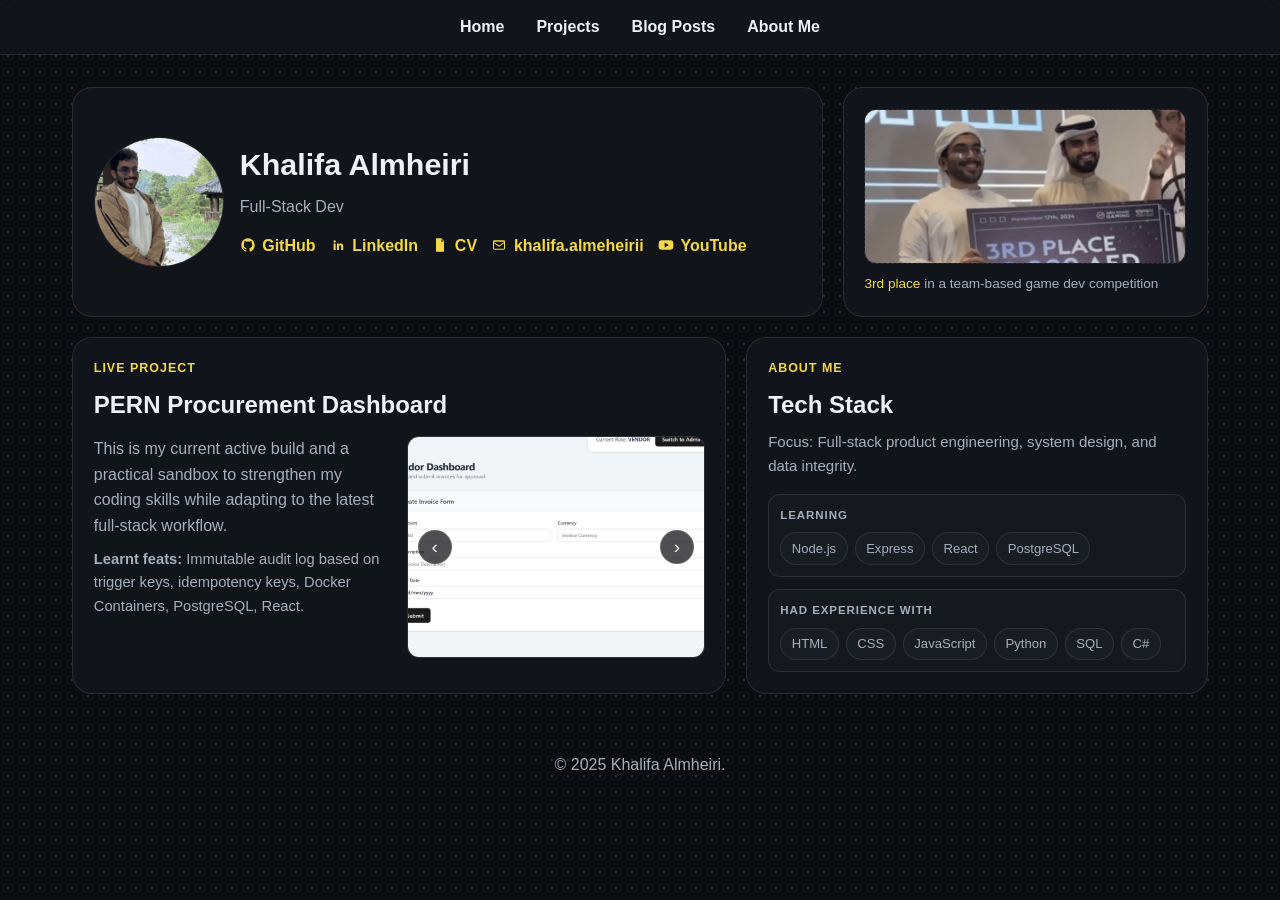
==== index.html @ 5a66d3f3 "Moved HTML to root for vercel." ====
<!DOCTYPE html>
<html lang="en">
<head>
    <meta charset="UTF-8">
    <meta name="viewport" content="width=device-width, initial-scale=1.0">
    <title>My Portfolio</title>
    <link rel="stylesheet" href="styles/styles.css">
</head>
<body>
    <header>
        <nav>
            <ul>
                <li><a href="index.html">Home</a></li>
                <li><a href="projects.html">Projects</a></li>
                <li><a href="blog-posts.html">Blog Posts</a></li>
                <li><a href="about-me.html">About Me</a></li>
            </ul>
        </nav>
    </header>

    <main>
        <section class="bento-grid">
            <article id="hero" class="bento-card hero-card">
                <img src="images/headshot.jpg" alt="Headshot of Khalifa Almheiri" class="headshot">
                <div>
                    <h1>Khalifa Almheiri</h1>
                    <p class="tagline">Full Stack Developer with a passion for system design and game development.</p>
                    <div class="hero-links">
                        <a href="https://github.com/XKhalifaX" target="_blank" rel="noopener noreferrer" class="hero-link">
                            <span class="link-icon" aria-hidden="true">
                                <svg viewBox="0 0 24 24" role="img" aria-hidden="true" focusable="false">
                                    <path d="M12 2C6.48 2 2 6.58 2 12.23c0 4.52 2.87 8.35 6.84 9.7.5.1.68-.22.68-.49 0-.24-.01-1.04-.01-1.89-2.78.62-3.37-1.22-3.37-1.22-.45-1.18-1.11-1.49-1.11-1.49-.91-.64.07-.62.07-.62 1 .07 1.53 1.06 1.53 1.06.9 1.57 2.36 1.12 2.94.86.09-.67.35-1.12.63-1.37-2.22-.26-4.56-1.14-4.56-5.08 0-1.12.39-2.03 1.03-2.75-.1-.26-.45-1.31.1-2.73 0 0 .84-.27 2.75 1.05A9.3 9.3 0 0 1 12 6.84c.85 0 1.71.12 2.51.36 1.9-1.32 2.74-1.05 2.74-1.05.56 1.42.21 2.47.1 2.73.64.72 1.03 1.63 1.03 2.75 0 3.95-2.35 4.82-4.59 5.07.36.32.68.94.68 1.9 0 1.37-.01 2.48-.01 2.82 0 .27.18.6.69.49A10.25 10.25 0 0 0 22 12.23C22 6.58 17.52 2 12 2Z"/>
                                </svg>
                            </span>
                            <span>GitHub</span>
                        </a>
                        <a href="https://www.linkedin.com/in/khalifa-almheiri-a9456b327?utm_source=share&utm_campaign=share_via&utm_content=profile&utm_medium=ios_app" target="_blank" rel="noopener noreferrer" class="hero-link">
                            <span class="link-icon" aria-hidden="true">
                                <svg viewBox="0 0 24 24" role="img" aria-hidden="true" focusable="false">
                                    <path d="M6.94 8.5a1.74 1.74 0 1 1 0-3.48 1.74 1.74 0 0 1 0 3.48ZM5.4 9.84h3.08V19.6H5.4V9.84Zm4.86 0h2.95v1.34h.04c.41-.78 1.41-1.6 2.9-1.6 3.1 0 3.67 2.09 3.67 4.8v5.22h-3.08v-4.63c0-1.1-.02-2.51-1.5-2.51-1.5 0-1.73 1.2-1.73 2.43v4.71h-3.08V9.84Z"/>
                                </svg>
                            </span>
                            <span>LinkedIn</span>
                        </a>
                        <a href="" class="hero-link">
                            <span class="link-icon" aria-hidden="true">
                                <svg viewBox="0 0 24 24" role="img" aria-hidden="true" focusable="false">
                                    <path d="M6 2h8l4 4v16H6V2Zm8 1.5V7h3.5L14 3.5ZM8 11h8v1.5H8V11Zm0 3h8v1.5H8V14Zm0 3h6v1.5H8V17Z"/>
                                </svg>
                            </span>
                            <span>CV</span>
                        </a>
                        <a href="mailto:khalifa.almeheirii@gmail.com" class="hero-link" data-copy-text="khalifa.almeheirii@gmail.com" data-copy-only="true" aria-label="Copy email khalifa.almeheirii@gmail.com">
                            <span class="link-icon" aria-hidden="true">
                                <svg viewBox="0 0 24 24" role="img" aria-hidden="true" focusable="false">
                                    <path d="M3 6.75A1.75 1.75 0 0 1 4.75 5h14.5C20.22 5 21 5.78 21 6.75v10.5A1.75 1.75 0 0 1 19.25 19H4.75A1.75 1.75 0 0 1 3 17.25V6.75Zm1.5.5v.45l7.5 5 7.5-5v-.45a.25.25 0 0 0-.25-.25H4.75a.25.25 0 0 0-.25.25Zm15 2.25-6.86 4.57a1.15 1.15 0 0 1-1.28 0L4.5 9.5v7.75c0 .14.11.25.25.25h14.5a.25.25 0 0 0 .25-.25V9.5Z"/>
                                </svg>
                            </span>
                            <span>khalifa.almeheirii</span>
                        </a>
                        <a href="https://www.youtube.com/" target="_blank" rel="noopener noreferrer" class="hero-link">
                            <span class="link-icon" aria-hidden="true">
                                <svg viewBox="0 0 24 24" role="img" aria-hidden="true" focusable="false">
                                    <path d="M23 12s0-3.1-.4-4.6a3.04 3.04 0 0 0-2.1-2.1C19 4.9 12 4.9 12 4.9s-7 0-8.5.4a3.04 3.04 0 0 0-2.1 2.1C1 8.9 1 12 1 12s0 3.1.4 4.6a3.04 3.04 0 0 0 2.1 2.1C5 19.1 12 19.1 12 19.1s7 0 8.5-.4a3.04 3.04 0 0 0 2.1-2.1C23 15.1 23 12 23 12Zm-13 3.6V8.4l6.2 3.6L10 15.6Z"/>
                                </svg>
                            </span>
                            <span>YouTube</span>
                        </a>
                    </div>
                </div>
            </article>

            <article class="bento-card mask-card">
                <div class="mask-inner">
                    <div class="mask-face mask-front">
                        <div class="mask-graphic">
                            <img src="images/mask-photo.jpg" alt="Highlight photo" class="mask-photo">
                        </div>
                        <p class="mask-caption"><span class="mask-highlight">3rd place</span> in a team-based game dev competition</p>
                    </div>
                    <div class="mask-face mask-back">
                        <p class="card-label">Milestones</p>
                        <ul class="milestone-list">
                            <li>2024 Mubadala US Apprenticeship</li>
                            <li>2024 Won AD Gaming Jam</li>
                            <li>2025 Borouge Internship</li>
                            <li>2026 Graduated Bsc IT From ZU</li>
                        </ul>
                    </div>
                </div>
            </article>

            <article id="live-project" class="bento-card live-project-card">
                <p class="card-label">Live Project</p>
                <h2>PERN Procurement Dashboard</h2>
                <div class="project-layout">
                    <div class="project-copy">
                        <p>This is my current active build and a practical sandbox to strengthen my coding skills while adapting to the latest full-stack workflow.</p>
                        <p class="project-feats"><strong>Learnt feats:</strong> Immutable audit log based on trigger keys, idempotency keys, Docker Containers, PostgreSQL, React.</p>
                    </div>
                    <div class="project-carousel" id="project-carousel">
                        <button type="button" class="carousel-btn" id="carousel-prev" aria-label="Previous image">‹</button>
                        <img src="images/project-website-1.jpg" alt="Website UI snapshot" class="carousel-image" id="carousel-image">
                        <button type="button" class="carousel-btn" id="carousel-next" aria-label="Next image">›</button>
                    </div>
                </div>
            </article>

            <article id="about-me" class="bento-card stack-card">
                <p class="card-label">About Me</p>
                <h2>Tech Stack</h2>
                <p class="stack-summary">Focus: Full-stack product engineering, system design, and data integrity.</p>
                <div class="stack-groups">
                    <section class="stack-group" aria-label="Frontend tools">
                        <p class="stack-group-label">Learning</p>
                        <div class="stack-chips">
                            <span class="stack-chip">Node.js</span>
                            <span class="stack-chip">Express</span>
                            <span class="stack-chip">React</span>
                            <span class="stack-chip">PostgreSQL</span>
                        </div>
                    </section>
                    <section class="stack-group" aria-label="Backend tools">
                        <p class="stack-group-label">Had experience with</p>
                        <div class="stack-chips">
                            <span class="stack-chip">HTML</span>
                            <span class="stack-chip">CSS</span>
                            <span class="stack-chip">JavaScript</span>
                            <span class="stack-chip">Python</span>
                            <span class="stack-chip">SQL</span>
                            <span class="stack-chip">C#</span>
                        </div>
                    </section>
                </div>
            </article>
        </section>
    </main>

    <footer>
        <p>&copy; 2025 Khalifa Almheiri.</p>
    </footer>

    <script src="js/main.js"></script>
</body>
</html>
---- styles/styles.css ----
* {
    margin: 0;
    padding: 0;
    box-sizing: border-box;
}

:root {
    --accent-yellow: #f4d84a;
}

body {
    --bg-primary: #0b0d11;
    --dot-color: rgba(172, 179, 194, 0.2);
    --card-surface: rgba(22, 26, 33, 0.62);
    --border-soft: rgba(255, 255, 255, 0.1);
    --text-primary: #eef2f7;
    --text-muted: #a6afbc;

    font-family: "Inter", "Sora", "Segoe UI", Arial, sans-serif;
    line-height: 1.6;
    color: var(--text-primary);
    background-color: var(--bg-primary);
    background-image: radial-gradient(var(--dot-color) 1.1px, transparent 1.1px);
    background-size: 16px 16px;
    min-height: 100vh;
}

header {
    background: var(--card-surface);
    backdrop-filter: blur(16px);
    -webkit-backdrop-filter: blur(16px);
    border-bottom: 1px solid var(--border-soft);
    width: 100%;
    position: sticky;
    top: 0;
    z-index: 1000;
}

nav {
    width: 100%;
}

nav ul {
    list-style: none;
    display: flex;
    align-items: center;
    justify-content: center;
    flex-wrap: wrap;
    gap: 2rem;
    padding: 0.9rem 1rem;
}

nav a {
    text-decoration: none;
    color: var(--text-primary);
    font-weight: 600;
}

nav a:hover {
    color: var(--accent-yellow);
}

main {
    max-width: 1200px;
    margin: 0 auto;
    padding: 2rem;
}

.bento-grid {
    display: grid;
    grid-template-columns: repeat(12, 1fr);
    gap: 1.25rem;
    align-items: start;
}

.bento-card {
    position: relative;
    background: var(--card-surface);
    border: 1px solid var(--border-soft);
    border-radius: 20px;
    padding: 1.3rem;
    backdrop-filter: blur(16px);
    -webkit-backdrop-filter: blur(16px);
    transition: transform 220ms ease, box-shadow 220ms ease;
}

.bento-card:hover {
    transform: scale(1.02);
    box-shadow: 0 10px 28px rgba(0, 0, 0, 0.14);
}

.hero-card {
    grid-column: span 8;
    display: grid;
    grid-template-columns: auto 1fr;
    gap: 1rem;
    align-items: center;
    align-self: center;
}

.headshot {
    width: 130px;
    height: 130px;
    border-radius: 50%;
    object-fit: cover;
    border: 1px solid var(--border-soft);
}

.hero-card h1 {
    font-size: 1.9rem;
    line-height: 1.15;
}

.tagline {
    margin: 0.8rem 0;
    min-height: 1.6em;
    color: var(--text-muted);
}

.hero-links {
    display: flex;
    gap: 0.9rem;
    flex-wrap: wrap;
}

.hero-link {
    display: inline-flex;
    align-items: center;
    gap: 0.4rem;
    text-decoration: none;
    font-weight: 600;
    color: var(--accent-yellow);
}

.link-icon {
    width: 1rem;
    height: 1rem;
    display: inline-flex;
    align-items: center;
    justify-content: center;
}

.link-icon svg {
    width: 100%;
    height: 100%;
    fill: currentColor;
}

.mask-card {
    grid-column: span 4;
    align-self: center;
    perspective: 1000px;
}

.mask-inner {
    position: relative;
    transform-style: preserve-3d;
    transition: transform 0.7s ease;
    height: auto;
}

.mask-card.flipped .mask-inner {
    transform: rotateY(180deg);
}

.mask-face {
    position: absolute;
    inset: 0;
    backface-visibility: hidden;
}

.mask-back {
    border: 1px dashed var(--border-soft);
    border-radius: 12px;
    padding: 0.9rem;
    display: flex;
    flex-direction: column;
    justify-content: center;
    background: rgba(255, 255, 255, 0.04);
}

.mask-back {
    transform: rotateY(180deg);
}

.mask-graphic {
    min-height: 155px;
    max-height: 155px;
    border: 1px dashed var(--border-soft);
    border-radius: 12px;
    overflow: hidden;
}

.mask-photo {
    width: 100%;
    height: 100%;
    object-fit: cover;
    display: block;
}

.mask-caption {
    margin-top: 0.55rem;
    font-size: 0.85rem;
    color: var(--text-muted);
}

.mask-highlight,
.card-label {
    color: var(--accent-yellow);
}

.card-label {
    font-size: 0.78rem;
    text-transform: uppercase;
    letter-spacing: 0.08em;
    margin-bottom: 0.45rem;
    font-weight: 700;
}

.live-project-card {
    grid-column: span 7;
}

.project-layout {
    display: grid;
    grid-template-columns: 1fr 1fr;
    gap: 1rem;
    margin-top: 0.7rem;
}

.project-copy {
    color: var(--text-muted);
    display: flex;
    flex-direction: column;
    gap: 0.6rem;
}

.project-feats {
    font-size: 0.92rem;
}

.project-carousel {
    position: relative;
    border: 1px solid var(--border-soft);
    border-radius: 12px;
    overflow: hidden;
    min-height: 220px;
    background: rgba(255, 255, 255, 0.03);
}

.carousel-image {
    width: 100%;
    height: 220px;
    object-fit: cover;
    display: block;
}

.carousel-btn {
    position: absolute;
    top: 50%;
    transform: translateY(-50%);
    width: 34px;
    height: 34px;
    border-radius: 999px;
    border: 1px solid var(--border-soft);
    background: rgba(12, 12, 16, 0.72);
    color: var(--text-primary);
    cursor: pointer;
    line-height: 1;
    font-size: 1.2rem;
}

.carousel-btn:hover {
    border-color: var(--accent-yellow);
    color: var(--accent-yellow);
}

#carousel-prev {
    left: 0.6rem;
}

#carousel-next {
    right: 0.6rem;
}

.stack-card {
    grid-column: span 5;
    align-self: center;
    display: flex;
    flex-direction: column;
    justify-content: flex-start;
}

.stack-summary {
    margin-top: 0.35rem;
    color: var(--text-muted);
    font-size: 0.94rem;
}

.stack-groups {
    margin-top: 0.95rem;
    display: grid;
    gap: 0.75rem;
}

.stack-group {
    border: 1px solid var(--border-soft);
    border-radius: 12px;
    padding: 0.7rem;
    background: rgba(255, 255, 255, 0.02);
}

.stack-group-label {
    font-size: 0.72rem;
    letter-spacing: 0.08em;
    text-transform: uppercase;
    font-weight: 700;
    color: var(--text-muted);
    margin-bottom: 0.5rem;
}

.stack-chips {
    display: flex;
    flex-wrap: wrap;
    gap: 0.45rem;
}

.stack-chip {
    border: 1px solid var(--border-soft);
    border-radius: 999px;
    padding: 0.3rem 0.65rem;
    font-size: 0.82rem;
    font-weight: 500;
    color: var(--text-muted);
    background: rgba(255, 255, 255, 0.02);
    transition: border-color 180ms ease, color 180ms ease;
}

.stack-chip:hover {
    border-color: var(--accent-yellow);
    color: var(--accent-yellow);
}

.page-grid {
    align-items: stretch;
}

.page-intro-card {
    grid-column: span 12;
}

.page-intro-card h1 {
    font-size: 2rem;
    line-height: 1.15;
}

.page-intro-text {
    margin-top: 0.5rem;
    color: var(--text-muted);
    max-width: 72ch;
}

.about-main-card {
    grid-column: span 8;
}

.about-art-card {
    grid-column: span 4;
}

.about-gamedev-card {
    grid-column: span 4;
}

.about-cycling-card {
    grid-column: span 4;
}

.about-obsidian-card {
    grid-column: span 4;
}

.hobby-image {
    width: 100%;
    margin-top: 0.75rem;
    border-radius: 12px;
    border: 1px solid var(--border-soft);
    max-height: 180px;
    object-fit: cover;
    display: block;
}

.page-feature-card {
    grid-column: span 8;
}

.page-side-card {
    grid-column: span 4;
}

.page-project-card,
.page-post-card {
    grid-column: span 4;
}

.page-muted {
    color: var(--text-muted);
    margin-top: 0.45rem;
}

.page-meta {
    margin-top: 0.55rem;
    color: var(--text-muted);
    font-size: 0.86rem;
}

.template-list {
    margin-top: 0.65rem;
    padding-left: 1.1rem;
    color: var(--text-muted);
}

.template-list li {
    margin-bottom: 0.45rem;
}

.template-list.compact li {
    margin-bottom: 0.3rem;
}

.feed-stack {
    display: grid;
    grid-template-columns: 1fr;
    gap: 1rem;
}

.feed-entry {
    width: 100%;
}

.feed-intro h1 {
    font-size: 2rem;
    line-height: 1.15;
}

.feed-muted {
    margin-top: 0.45rem;
    color: var(--text-muted);
}

.feed-meta {
    margin-top: 0.35rem;
    font-size: 0.88rem;
    color: var(--text-muted);
}

.feed-details {
    margin-top: 0.7rem;
    display: grid;
    gap: 0.45rem;
    color: var(--text-muted);
}

.feed-details p {
    margin: 0;
}

.project-showcase-card {
    display: grid;
    gap: 0.85rem;
}

.project-title {
    font-size: 1.65rem;
    line-height: 1.2;
}

.project-subheadline {
    color: var(--text-muted);
}

.project-tech-tags {
    display: flex;
    flex-wrap: wrap;
    gap: 0.5rem;
}

.project-tech-tag {
    border: 1px solid var(--border-soft);
    border-radius: 999px;
    padding: 0.26rem 0.7rem;
    font-size: 0.8rem;
    color: var(--text-muted);
    background: rgba(255, 255, 255, 0.02);
}

.project-media-hero {
    min-height: 260px;
    border-radius: 14px;
    border: 1px solid var(--border-soft);
    background: rgba(255, 255, 255, 0.03);
    display: flex;
    align-items: center;
    justify-content: center;
    color: var(--text-muted);
    font-size: 0.92rem;
    text-align: center;
    padding: 1rem;
}

.project-media-image {
    width: 100%;
    height: 100%;
    object-fit: cover;
    border-radius: 10px;
    display: block;
}

.project-media-caption {
    margin-top: -0.35rem;
    font-size: 0.83rem;
    color: var(--text-muted);
}

.project-win-grid {
    display: grid;
    grid-template-columns: 1fr 1fr;
    gap: 0.8rem;
}

.project-section-label,
.project-challenge-label {
    font-size: 0.74rem;
    letter-spacing: 0.08em;
    text-transform: uppercase;
    font-weight: 700;
    color: var(--accent-yellow);
    margin-bottom: 0.4rem;
}

.project-stack-list {
    margin: 0;
    padding-left: 1.1rem;
    color: var(--text-muted);
}

.project-stack-list li {
    margin-bottom: 0.35rem;
}

.project-challenge-box {
    border: 1px solid var(--border-soft);
    border-radius: 12px;
    background: rgba(255, 255, 255, 0.03);
    padding: 0.75rem;
}

.project-challenge-box p {
    margin: 0;
    color: var(--text-muted);
}

.project-cta-group {
    display: flex;
    flex-wrap: wrap;
    gap: 0.65rem;
}

.project-cta {
    display: inline-flex;
    align-items: center;
    gap: 0.4rem;
    border-radius: 10px;
    padding: 0.52rem 0.85rem;
    font-weight: 700;
    text-decoration: none;
}

.project-cta-primary {
    border: 1px solid var(--accent-yellow);
    background: var(--accent-yellow);
    color: #1e2128;
}

.project-cta-secondary {
    border: 1px solid var(--border-soft);
    background: transparent;
    color: var(--text-primary);
}

.project-cta-secondary:hover {
    border-color: var(--accent-yellow);
    color: var(--accent-yellow);
}

.project-cta-icon {
    width: 0.95rem;
    height: 0.95rem;
    display: inline-flex;
}

.project-cta-icon svg {
    width: 100%;
    height: 100%;
    fill: currentColor;
}

.milestone-list {
    margin-top: 0.35rem;
    padding-left: 1rem;
}

.milestone-list li {
    margin-bottom: 0.5rem;
    color: var(--text-muted);
    font-size: 0.9rem;
}

a {
    color: var(--accent-yellow);
}

a:hover {
    color: var(--accent-yellow);
}

footer {
    text-align: center;
    padding: 1.6rem;
    color: var(--text-muted);
}

@media (max-width: 980px) {
    .bento-grid {
        grid-template-columns: repeat(2, minmax(0, 1fr));
    }

    .hero-card,
    .mask-card,
    .live-project-card,
    .stack-card {
        grid-column: span 1;
    }

    .page-intro-card,
    .page-feature-card,
    .page-side-card,
    .page-project-card,
    .page-post-card {
        grid-column: span 2;
    }

    .about-main-card,
    .about-art-card,
    .about-gamedev-card,
    .about-cycling-card,
    .about-obsidian-card {
        grid-column: span 2;
    }

    .project-layout {
        grid-template-columns: 1fr;
    }

    .project-win-grid {
        grid-template-columns: 1fr;
    }
}

@media (max-width: 760px) {
    nav ul {
        gap: 1rem;
    }

    .bento-grid {
        grid-template-columns: 1fr;
    }

    .page-intro-card,
    .page-feature-card,
    .page-side-card,
    .page-project-card,
    .page-post-card {
        grid-column: span 1;
    }

    .about-main-card,
    .about-art-card,
    .about-gamedev-card,
    .about-cycling-card,
    .about-obsidian-card {
        grid-column: span 1;
    }

    .hero-card {
        grid-template-columns: 1fr;
        text-align: center;
        justify-items: center;
    }

    .headshot {
        width: 110px;
        height: 110px;
    }
}
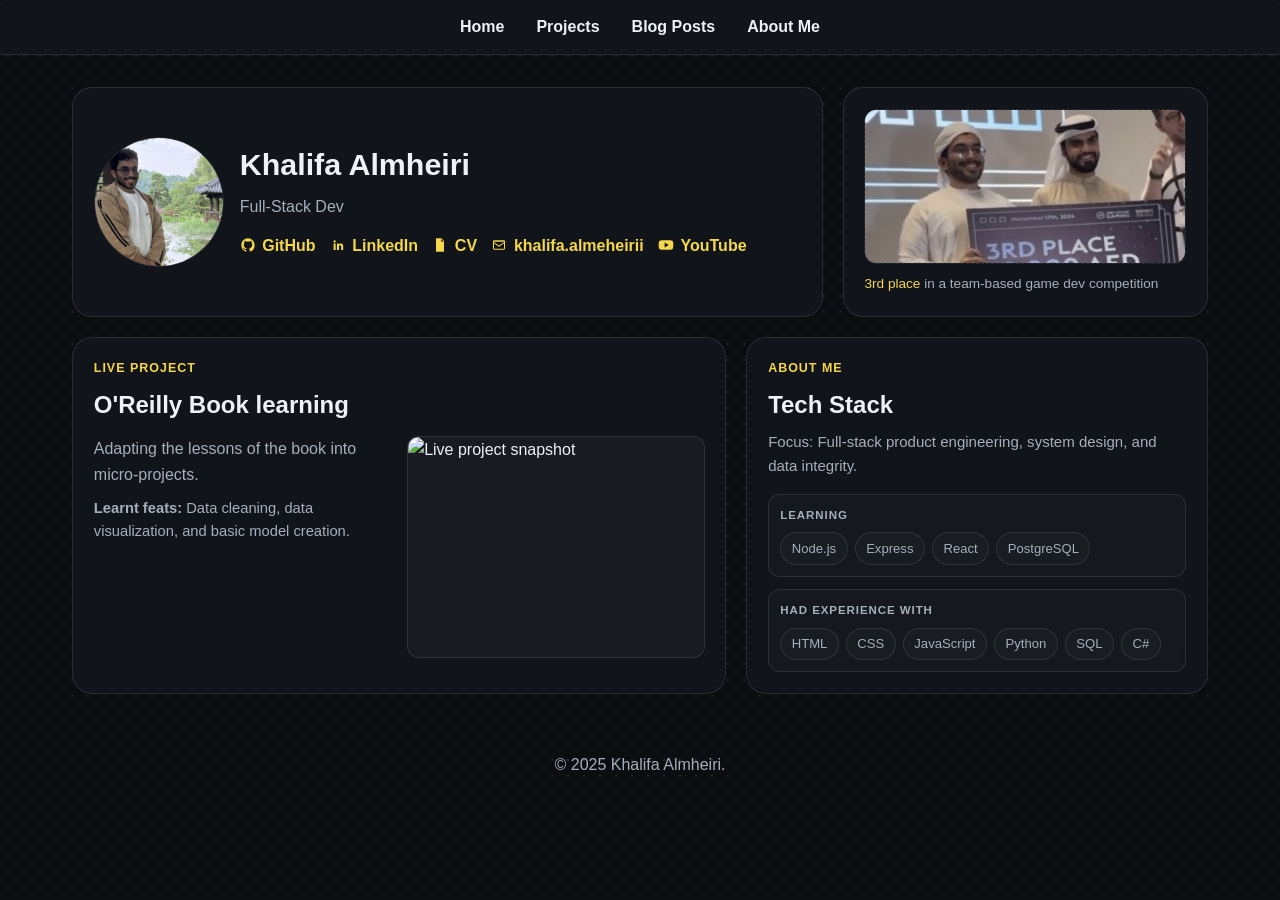
==== commit ef0fc141: "Feat: Updated live project." ====
--- a/index.html
+++ b/index.html
@@ -92,16 +92,14 @@
 
             <article id="live-project" class="bento-card live-project-card">
                 <p class="card-label">Live Project</p>
-                <h2>PERN Procurement Dashboard</h2>
+                <h2>O'Reilly Book learning</h2>
                 <div class="project-layout">
                     <div class="project-copy">
-                        <p>This is my current active build and a practical sandbox to strengthen my coding skills while adapting to the latest full-stack workflow.</p>
-                        <p class="project-feats"><strong>Learnt feats:</strong> Immutable audit log based on trigger keys, idempotency keys, Docker Containers, PostgreSQL, React.</p>
+                        <p>Adapting the lessons of the book into micro-projects.</p>
+                        <p class="project-feats"><strong>Learnt feats:</strong> Data cleaning, data visualization, and basic model creation.</p>
                     </div>
                     <div class="project-carousel" id="project-carousel">
-                        <button type="button" class="carousel-btn" id="carousel-prev" aria-label="Previous image">‹</button>
-                        <img src="images/project-website-1.jpg" alt="Website UI snapshot" class="carousel-image" id="carousel-image">
-                        <button type="button" class="carousel-btn" id="carousel-next" aria-label="Next image">›</button>
+                        <img src="images/project_live.jpg" alt="Live project snapshot" class="carousel-image">
                     </div>
                 </div>
             </article>
--- a/styles/styles.css
+++ b/styles/styles.css
@@ -463,6 +463,29 @@
 
 .feed-details p {
     margin: 0;
+}
+
+.blog-media-figure {
+    margin: 0.25rem 0 0;
+}
+
+.blog-media-image {
+    width: 100%;
+    border: 1px solid var(--border-soft);
+    border-radius: 12px;
+    max-height: 320px;
+    object-fit: cover;
+    display: block;
+}
+
+.feed-key-list {
+    margin-top: 0.3rem;
+    padding-left: 1.1rem;
+    color: var(--text-muted);
+}
+
+.feed-key-list li {
+    margin-bottom: 0.35rem;
 }
 
 .project-showcase-card {
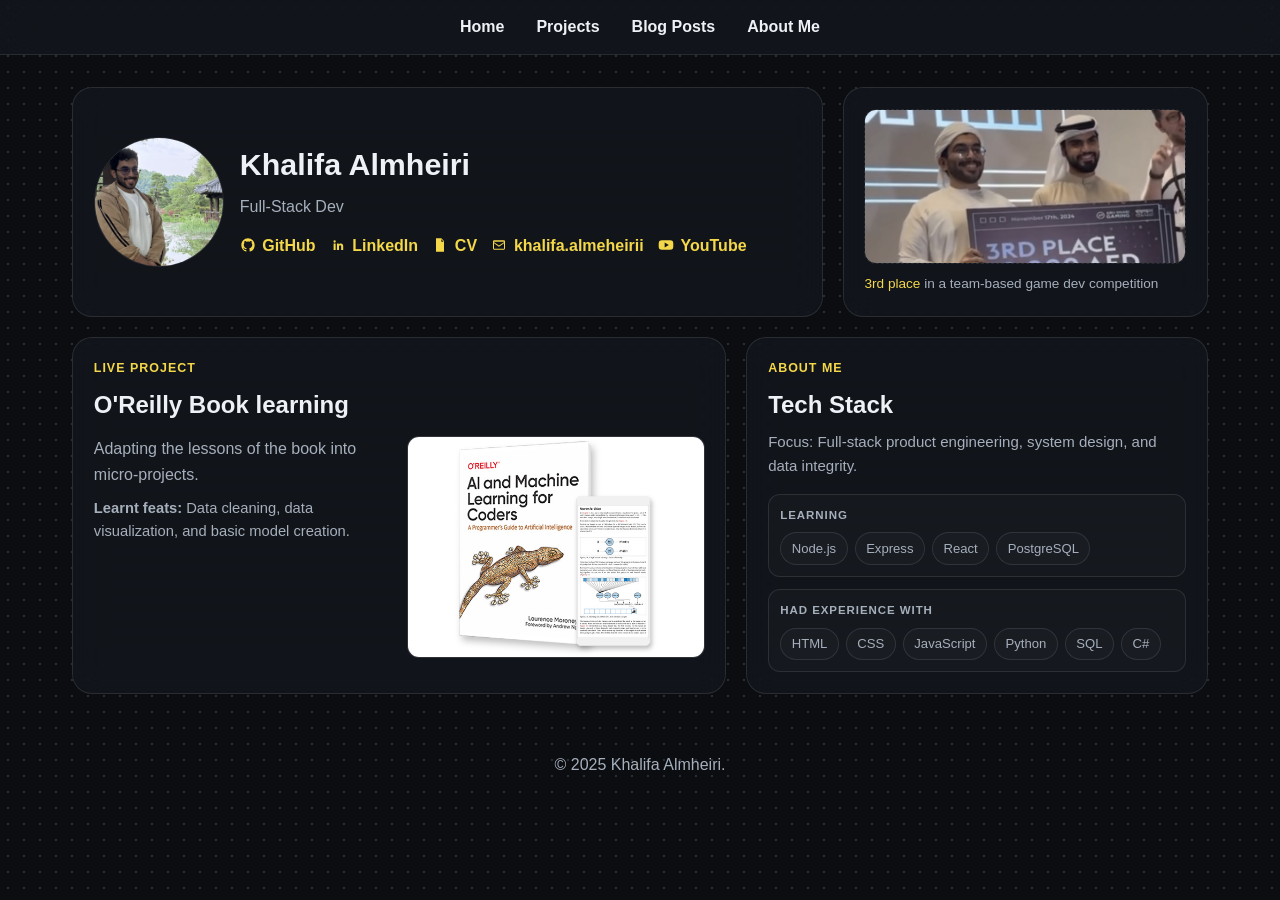
==== commit e592fb8b: "Chore: word mistake." ====
--- a/index.html
+++ b/index.html
@@ -99,7 +99,7 @@
                         <p class="project-feats"><strong>Learnt feats:</strong> Data cleaning, data visualization, and basic model creation.</p>
                     </div>
                     <div class="project-carousel" id="project-carousel">
-                        <img src="images/project_live.jpg" alt="Live project snapshot" class="carousel-image">
+                        <img src="images/live_project.jpg" alt="Live project snapshot" class="carousel-image">
                     </div>
                 </div>
             </article>
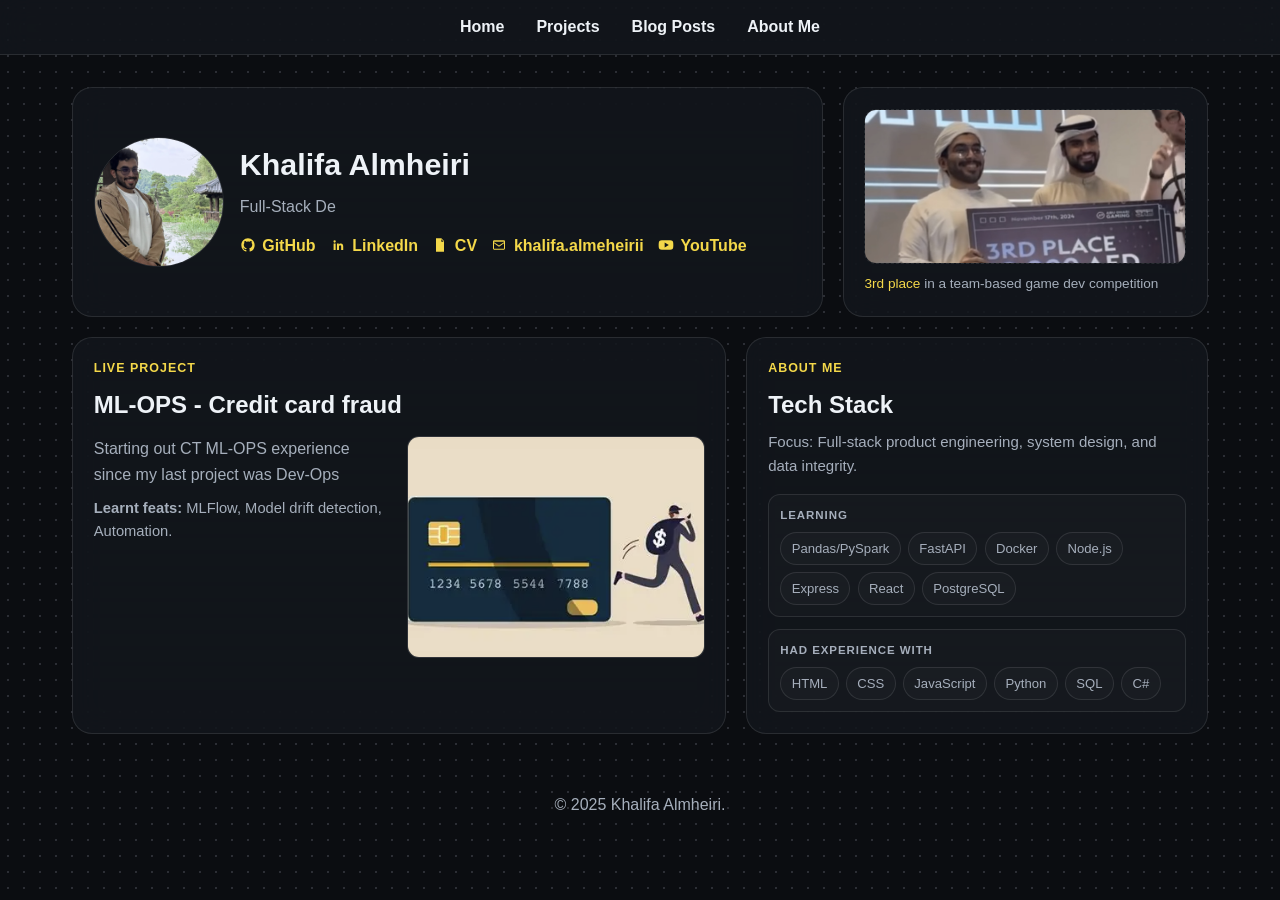
==== commit 8dd4cfc7: "Update: Changed live project." ====
--- a/index.html
+++ b/index.html
@@ -92,11 +92,11 @@
 
             <article id="live-project" class="bento-card live-project-card">
                 <p class="card-label">Live Project</p>
-                <h2>O'Reilly Book learning</h2>
+                <h2>ML-OPS - Credit card fraud</h2>
                 <div class="project-layout">
                     <div class="project-copy">
-                        <p>Adapting the lessons of the book into micro-projects.</p>
-                        <p class="project-feats"><strong>Learnt feats:</strong> Data cleaning, data visualization, and basic model creation.</p>
+                        <p>Starting out CT ML-OPS experience since my last project was Dev-Ops</p>
+                        <p class="project-feats"><strong>Learnt feats:</strong> MLFlow, Model drift detection, Automation.</p>
                     </div>
                     <div class="project-carousel" id="project-carousel">
                         <img src="images/live_project.jpg" alt="Live project snapshot" class="carousel-image">
@@ -112,6 +112,9 @@
                     <section class="stack-group" aria-label="Frontend tools">
                         <p class="stack-group-label">Learning</p>
                         <div class="stack-chips">
+                            <span class="stack-chip">Pandas/PySpark</span>
+                            <span class="stack-chip">FastAPI</span>
+                            <span class="stack-chip">Docker</span>
                             <span class="stack-chip">Node.js</span>
                             <span class="stack-chip">Express</span>
                             <span class="stack-chip">React</span>
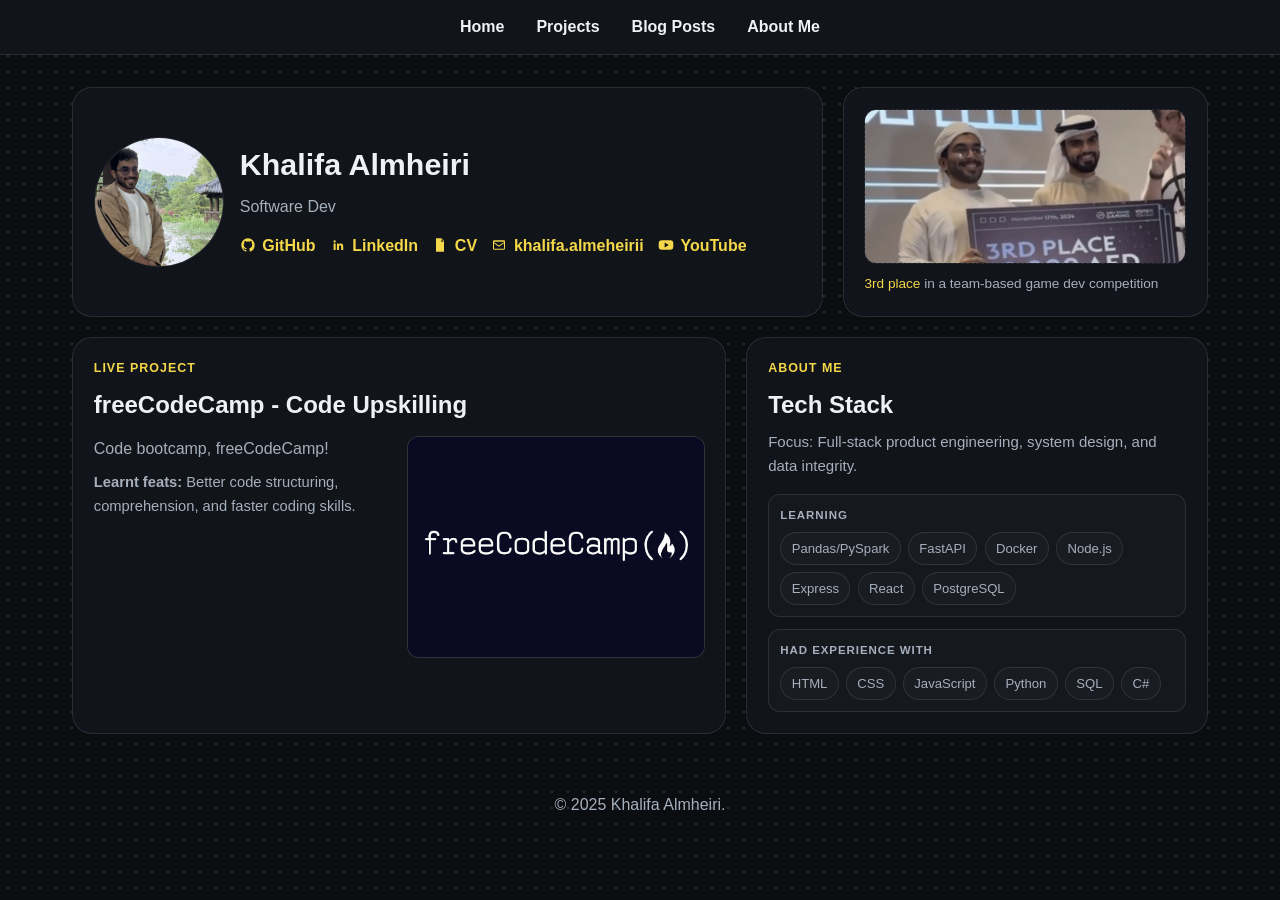
==== commit 32dc653e: "Updated live project." ====
--- a/index.html
+++ b/index.html
@@ -92,11 +92,11 @@
 
             <article id="live-project" class="bento-card live-project-card">
                 <p class="card-label">Live Project</p>
-                <h2>ML-OPS - Credit card fraud</h2>
+                <h2>freeCodeCamp - Code Upskilling</h2>
                 <div class="project-layout">
                     <div class="project-copy">
-                        <p>Starting out CT ML-OPS experience since my last project was Dev-Ops</p>
-                        <p class="project-feats"><strong>Learnt feats:</strong> MLFlow, Model drift detection, Automation.</p>
+                        <p>Code bootcamp, freeCodeCamp!</p>
+                        <p class="project-feats"><strong>Learnt feats:</strong> Better code structuring, comprehension, and faster coding skills.</p>
                     </div>
                     <div class="project-carousel" id="project-carousel">
                         <img src="images/live_project.jpg" alt="Live project snapshot" class="carousel-image">
